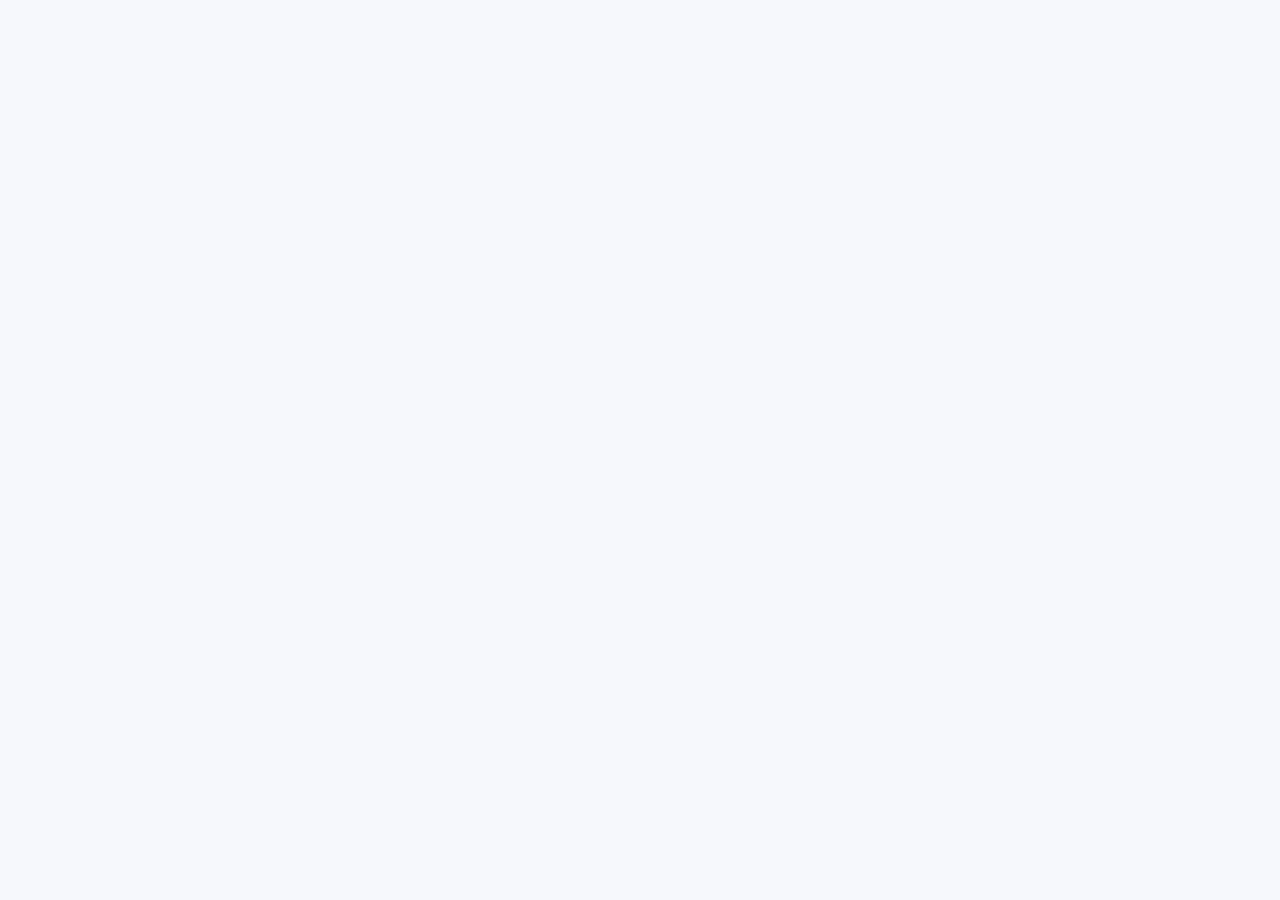
==== pokemon.html @ 33d6eaf2 "Create new page for pokemon detail" ====
<!DOCTYPE html>
<html lang="pt-br">
  <head>
    <meta charset="UTF-8" />
    <meta name="viewport" content="width=device-width, initial-scale=1.0" />

    <title>Pokémon Info</title>
    <!-- Tag Normalize -->
    <link
      rel="stylesheet"
      href="https://cdnjs.cloudflare.com/ajax/libs/normalize/8.0.1/normalize.min.css"
      integrity="sha512-NhSC1YmyruXifcj/KFRWoC561YpHpc5Jtzgvbuzx5VozKpWvQ+4nXhPdFgmx8xqexRcpAglTj9sIBWINXa8x5w=="
      crossorigin="anonymous"
      referrerpolicy="no-referrer"
    />
    <!-- Google Fonts -->
    <link rel="preconnect" href="https://fonts.googleapis.com" />
    <link rel="preconnect" href="https://fonts.gstatic.com" crossorigin />
    <link
      href="https://fonts.googleapis.com/css2?family=Comic+Neue:wght@300;400;700&family=Roboto:wght@100;300;500;700&display=swap"
      rel="stylesheet"
    />
    <link rel="stylesheet" href="assets/css/global.css" />
    <link rel="stylesheet" href="assets/css/pokedex.css" />
  </head>
<body>
  
  
  <!-- Remodelando o consumo API -->
  <script src="assets/js/pokemon-model.js"></script>
  <!-- Consumo da API -->
  <script src="assets/js/poke-api.js"></script>
  <!-- Manipulação do HTML -->
  <script src="assets/js/poke-detail.js"></script>
</body>
</html>
---- assets/css/global.css ----
* {
  font-family: "Roboto", sans-serif;
  box-sizing: border-box;
}

body {
  background-color: #f6f8fc;
}

.content {
  padding: 1rem;
  background-color: #fff;
  height: 100vh;
  width: 100vw;
}

@media screen and (min-width: 992px) {
  .content {
    max-width: 992px;
    height: auto;
    margin: 1rem auto;
    border-radius: 1rem;
  }
}
---- assets/css/pokedex.css ----
.pokemons {
  /* Separando o conteudo em uma lista */
  display: grid;
  /* Lista com duas colunas divididas igualmente */
  grid-template-columns: 1fr;
  list-style: none;
  padding: 0;
  margin: 0;
}

@media screen and (min-width: 380px) {
  .pokemons {
    grid-template-columns: 1fr 1fr;
  }
}

@media screen and (min-width: 576px) {
  .pokemons {
    grid-template-columns: 1fr 1fr 1fr;
  }
}

@media screen and (min-width: 992px) {
  .pokemons {
    grid-template-columns: 1fr 1fr 1fr 1fr;
  }
}

.normal {
  --bg-color: #a6a877;
}

.grass {
  --bg-color: #77c850;
}

.fire {
  --bg-color: #ee7f30;
}

.water {
  --bg-color: #678fee;
}

.electric {
  --bg-color: #f7cf2e;
}

.ice {
  --bg-color: #98d5d7;
}

.ground {
  --bg-color: #dfbf69;
}

.flying {
  --bg-color: #a98ff0;
}

.poison {
  --bg-color: #a040a0;
}

.fighting {
  --bg-color: #bf3029;
}

.psychic {
  --bg-color: #f65687;
}

.dark {
  --bg-color: #725847;
}

.rock {
  --bg-color: #b8a137;
}

.bug {
  --bg-color: #a8b720;
}

.ghost {
  --bg-color: #6e5896;
}

.steel {
  --bg-color: #b9b7cf;
}

.dragon {
  --bg-color: #6f38f6;
}

.fairy {
  --bg-color: #f9aec7;
}

.pokemon {
  display: flex;
  flex-direction: column;
  margin: 0.5rem;
  padding: 1rem;
  border-radius: 1rem;
  background-color: var(--bg-color);

}

.pokemon .name {
  color: #fff;
  margin-bottom: .25rem;
  text-transform: capitalize;
}

.pokemon .number {
  color: #000;
  opacity: 0.3;
  text-align: right;
  font-size: 0.625rem;
}

.pokemon .detail {
  display: flex;
  flex-direction: row;
  align-items: center;
  justify-content: space-between;
}

.pokemon .detail .types {
  padding: 0;
  margin: 0;
  list-style: none;
}

.pokemon .detail .types .type {
  background-color: var(--bg-color);
  color: white;
  padding: .25rem .5rem;
  margin: .25rem 0;
  font-size: .625rem;
  border-radius: 1rem;
  filter: brightness(1.1);
  text-align: center;
}

.pokemon .detail img {
  max-width: 100%;
  height: 70px;
}

.pagination {
  display: flex;
  flex-direction: row;
  justify-content: center;
  align-items: center;
  width: 100%;
  padding: 1rem;
}

.pagination button {
  color: #fff;
  background-color: #6c79db;
  border: none;
  border-radius: 1rem;
  padding: .25rem .5rem;
  margin: .25rem 0;
  font-size: .625rem;
}
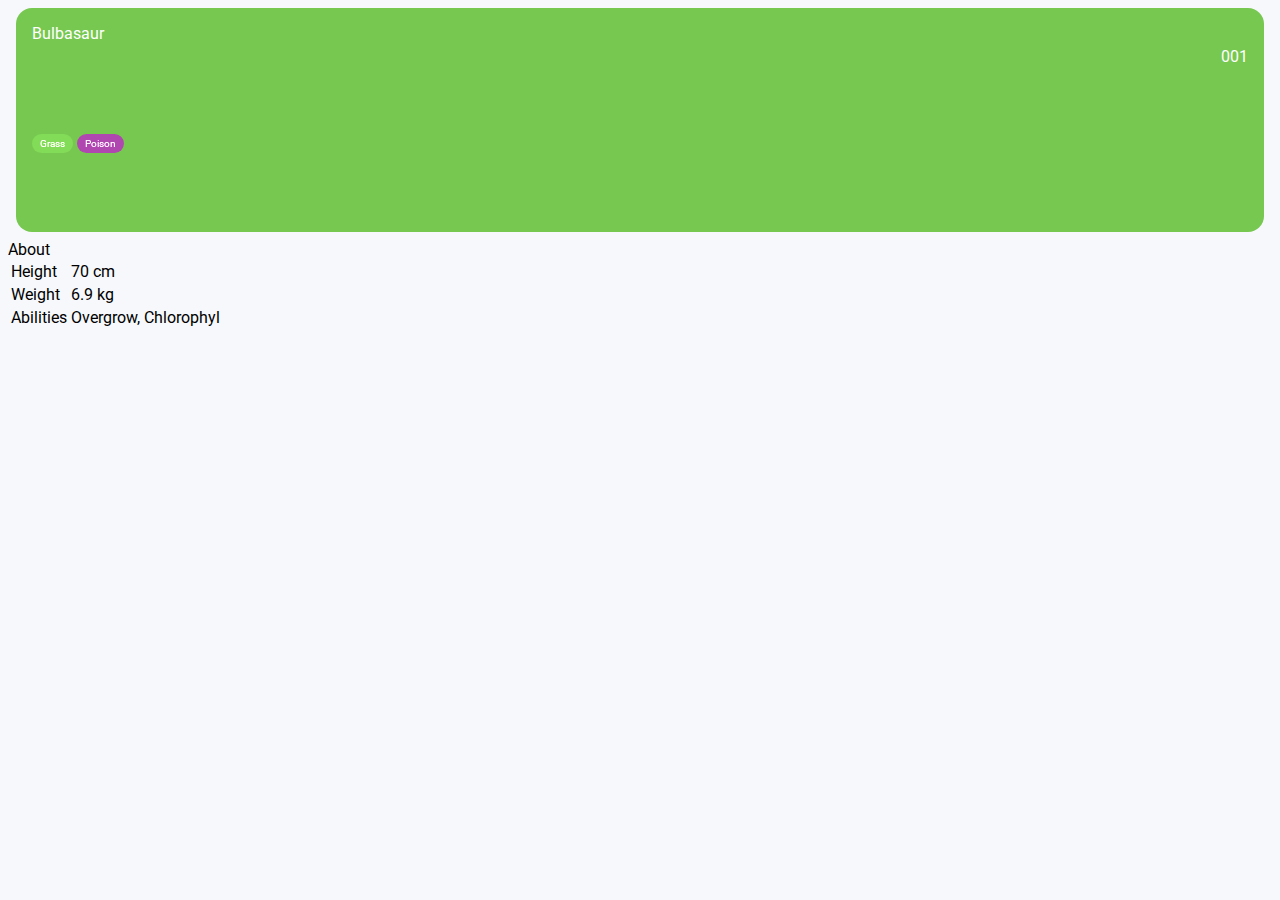
==== commit c8273b32: "Add new files" ====
--- a/pokemon.html
+++ b/pokemon.html
@@ -21,10 +21,38 @@
       rel="stylesheet"
     />
     <link rel="stylesheet" href="assets/css/global.css" />
-    <link rel="stylesheet" href="assets/css/pokedex.css" />
+    <link rel="stylesheet" href="assets/css/pokemon.css" />
   </head>
 <body>
-  
+  <div class="pokemon grass">
+    <span class="name">Bulbasaur</span>
+    <span class="order">001</span>
+    <div class="detail">
+      <ol class="types">
+        <span class="type grass">Grass</span>
+        <span class="type poison">Poison</span>
+      </ol>
+      <img src="https://raw.githubusercontent.com/PokeAPI/sprites/master/sprites/pokemon/other/official-artwork/1.png" alt="" class="picture">
+  </div>
+  </div>
+  <div>
+    <div>About</div>
+    <table>
+      <tr>
+        <td>Height</td>
+        <td>70 cm</td>
+      </tr>
+      <tr>
+        <td>Weight</td>
+        <td>6.9 kg</td>
+      </tr>
+      <tr>
+        <td>Abilities</td>
+        <td> Overgrow, Chlorophyl</td>
+      </tr>
+    </table>
+  </div>
+
   
   <!-- Remodelando o consumo API -->
   <script src="assets/js/pokemon-model.js"></script>
--- a/assets/css/pokemon.css
+++ b/assets/css/pokemon.css
@@ -0,0 +1,184 @@
+
+.pokemons {
+  /* Separando o conteudo em uma lista */
+  display: grid;
+  /* Lista com duas colunas divididas igualmente */
+  grid-template-columns: 1fr;
+  list-style: none;
+  padding: 0;
+  margin: 0;
+}
+
+@media screen and (min-width: 380px) {
+  .pokemons {
+    grid-template-columns: 1fr 1fr;
+  }
+}
+
+@media screen and (min-width: 576px) {
+  .pokemons {
+    grid-template-columns: 1fr 1fr 1fr;
+  }
+}
+
+@media screen and (min-width: 992px) {
+  .pokemons {
+    grid-template-columns: 1fr 1fr 1fr 1fr;
+  }
+}
+
+.normal {
+  --bg-color: #a6a877;
+}
+
+.grass {
+  --bg-color: #77c850;
+}
+
+.fire {
+  --bg-color: #ee7f30;
+}
+
+.water {
+  --bg-color: #678fee;
+}
+
+.electric {
+  --bg-color: #f7cf2e;
+}
+
+.ice {
+  --bg-color: #98d5d7;
+}
+
+.ground {
+  --bg-color: #dfbf69;
+}
+
+.flying {
+  --bg-color: #a98ff0;
+}
+
+.poison {
+  --bg-color: #a040a0;
+}
+
+.fighting {
+  --bg-color: #bf3029;
+}
+
+.psychic {
+  --bg-color: #f65687;
+}
+
+.dark {
+  --bg-color: #725847;
+}
+
+.rock {
+  --bg-color: #b8a137;
+}
+
+.bug {
+  --bg-color: #a8b720;
+}
+
+.ghost {
+  --bg-color: #6e5896;
+}
+
+.steel {
+  --bg-color: #b9b7cf;
+}
+
+.dragon {
+  --bg-color: #6f38f6;
+}
+
+.fairy {
+  --bg-color: #f9aec7;
+}
+
+.pokemon {
+  display: flex;
+  flex-direction: column;
+  margin: 0.5rem;
+  padding: 1rem;
+  border-radius: 1rem;
+  background-color: var(--bg-color);
+
+}
+
+.pokemon .name {
+  color: #fff;
+  margin-bottom: .25rem;
+  text-transform: capitalize;
+}
+
+.pokemon .number {
+  color: #000;
+  opacity: 0.3;
+  text-align: right;
+  font-size: 0.625rem;
+}
+
+.pokemon .detail {
+  display: flex;
+  flex-direction: row;
+  align-items: center;
+  justify-content: space-between;
+}
+
+.pokemon .detail .types {
+  padding: 0;
+  margin: 0;
+  list-style: none;
+}
+
+.pokemon .detail .types .type {
+  background-color: var(--bg-color);
+  color: white;
+  padding: .25rem .5rem;
+  margin: .25rem 0;
+  font-size: .625rem;
+  border-radius: 1rem;
+  filter: brightness(1.1);
+  text-align: center;
+}
+
+.pokemon .detail img {
+  max-width: 100%;
+  height: 70px;
+}
+
+.pagination {
+  display: flex;
+  flex-direction: row;
+  justify-content: center;
+  align-items: center;
+  width: 100%;
+  padding: 1rem;
+}
+
+.pagination button {
+  color: #fff;
+  background-color: #6c79db;
+  border: none;
+  border-radius: 1rem;
+  padding: .25rem .5rem;
+  margin: .25rem 0;
+  font-size: .625rem;
+}
+
+/* Pokemon Info Styles */
+
+.pokemon .order {
+  color: #fff;
+  text-align: right;
+  font-size: 1rem;
+}
+
+.pokemon .detail img.picture {
+  max-width: 100%;
+  height: 150px;
+}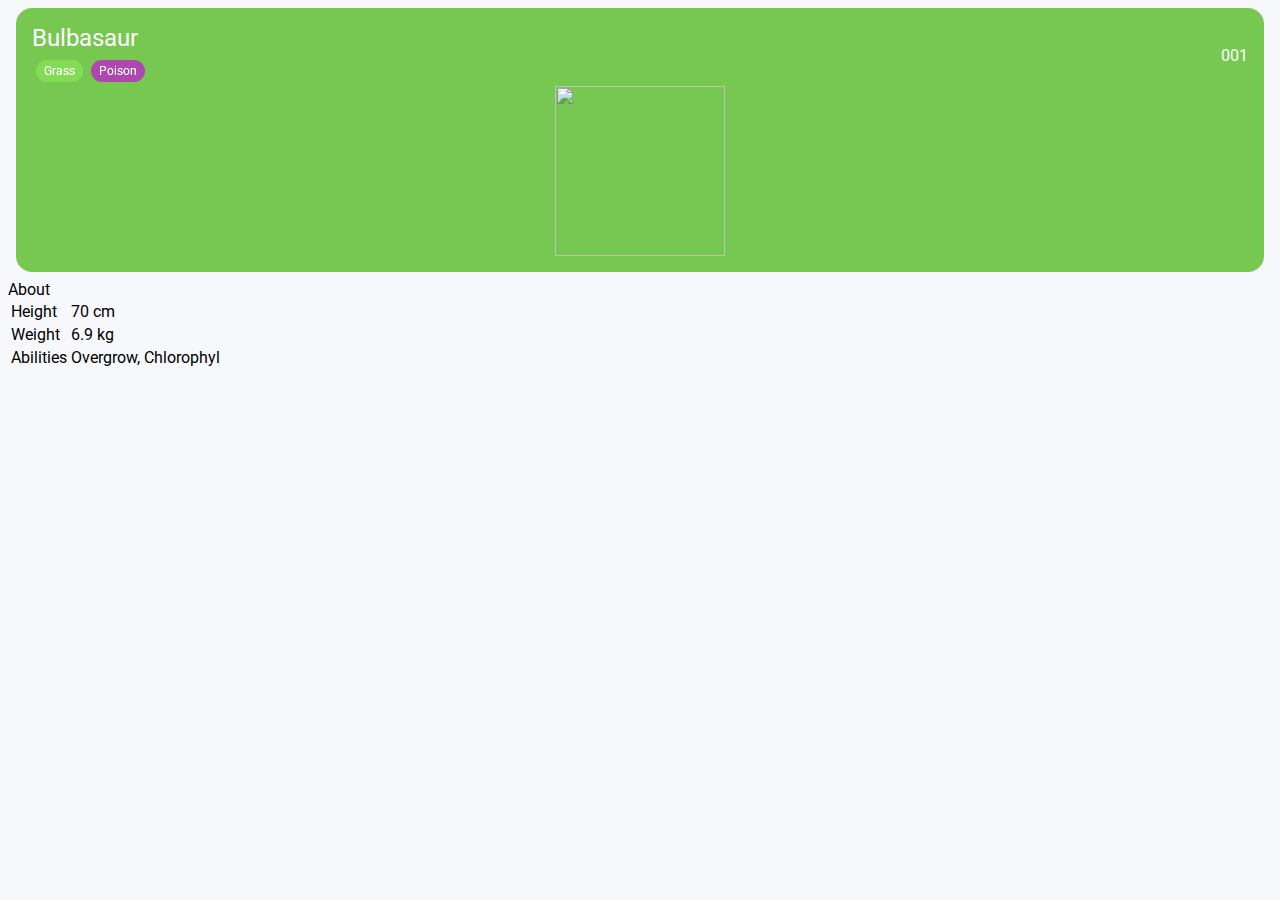
==== commit 538b19b4: "Adjust style on CSS" ====
--- a/pokemon.html
+++ b/pokemon.html
@@ -25,15 +25,17 @@
   </head>
 <body>
   <div class="pokemon grass">
-    <span class="name">Bulbasaur</span>
-    <span class="order">001</span>
-    <div class="detail">
-      <ol class="types">
-        <span class="type grass">Grass</span>
-        <span class="type poison">Poison</span>
-      </ol>
-      <img src="https://raw.githubusercontent.com/PokeAPI/sprites/master/sprites/pokemon/other/official-artwork/1.png" alt="" class="picture">
-  </div>
+    <div class="info">
+      <div>
+        <div class="name">Bulbasaur</div>
+        <ol class="types">
+          <li class="type grass">Grass</li>
+          <li class="type poison">Poison</li>
+        </ol>
+      </div>
+      <div class="order">001</div>
+    </div>
+    <img src="https://raw.githubusercontent.com/PokeAPI/sprites/master/sprites/pokemon/other/official-artwork/1.png" alt="" class="picture">
   </div>
   <div>
     <div>About</div>
--- a/assets/css/pokemon.css
+++ b/assets/css/pokemon.css
@@ -111,6 +111,7 @@
 
 .pokemon .name {
   color: #fff;
+  font-size: 1.5rem;
   margin-bottom: .25rem;
   text-transform: capitalize;
 }
@@ -129,26 +130,27 @@
   justify-content: space-between;
 }
 
-.pokemon .detail .types {
+.pokemon .info .types {
   padding: 0;
   margin: 0;
   list-style: none;
 }
 
-.pokemon .detail .types .type {
+.pokemon .info .types .type {
   background-color: var(--bg-color);
   color: white;
   padding: .25rem .5rem;
-  margin: .25rem 0;
-  font-size: .625rem;
+  margin: .25rem;
+  font-size: 0.75rem;
   border-radius: 1rem;
   filter: brightness(1.1);
   text-align: center;
 }
 
-.pokemon .detail img {
-  max-width: 100%;
-  height: 70px;
+img.picture {
+  margin: auto;
+  width: 170px;
+  height: 170px;
 }
 
 .pagination {
@@ -181,4 +183,21 @@
 .pokemon .detail img.picture {
   max-width: 100%;
   height: 150px;
+}
+
+.info {
+  display: flex;
+  flex-direction: row;
+  align-items: center;
+  justify-content: space-between;
+}
+
+ol {
+  list-style: none;
+  padding: 0;
+}
+
+li {
+  float:left;
+  /* padding-right: 20px; */
 }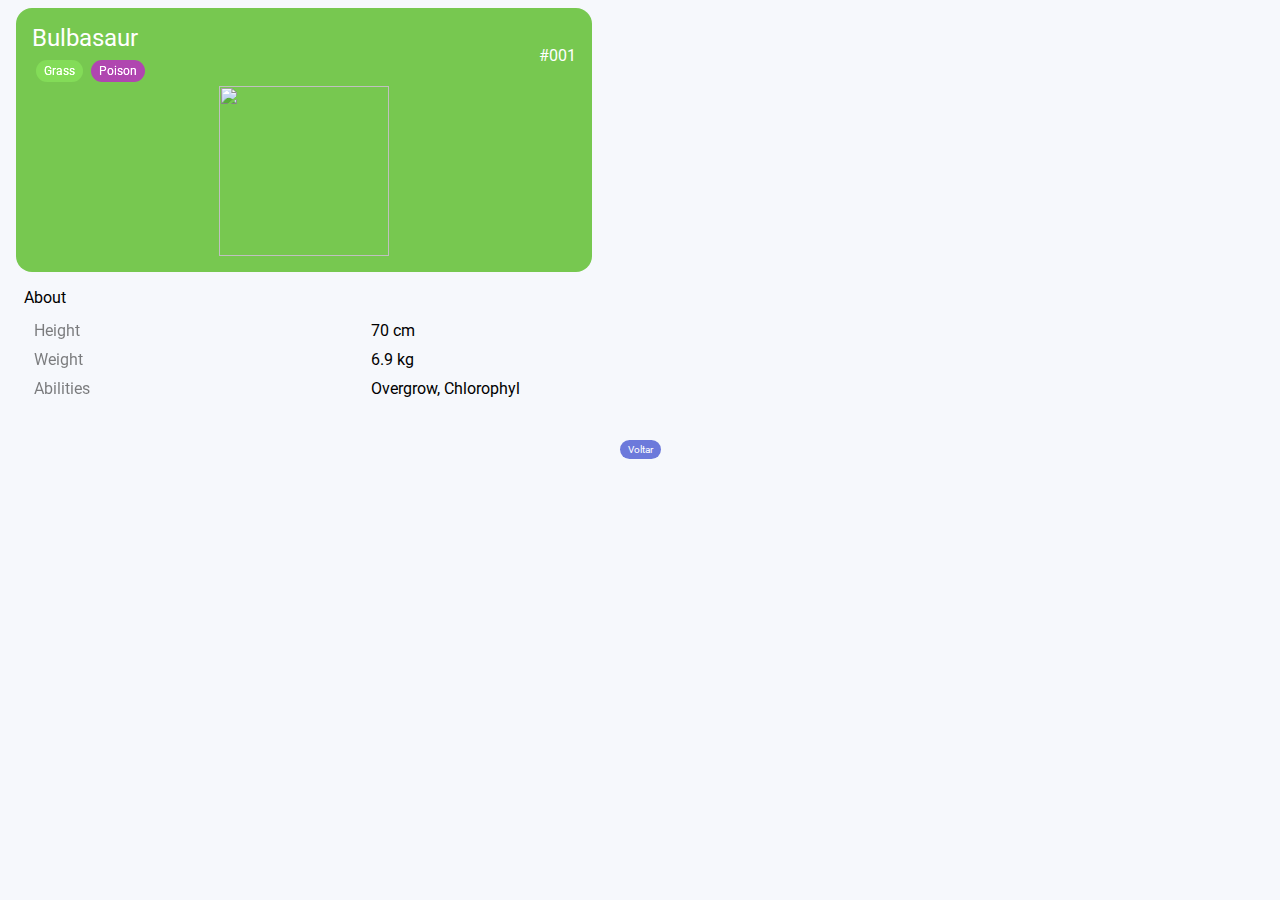
==== commit bcff6aaf: "Create a second pokemon page with style" ====
--- a/pokemon.html
+++ b/pokemon.html
@@ -33,28 +33,32 @@
           <li class="type poison">Poison</li>
         </ol>
       </div>
-      <div class="order">001</div>
+      <div class="order">#001</div>
     </div>
     <img src="https://raw.githubusercontent.com/PokeAPI/sprites/master/sprites/pokemon/other/official-artwork/1.png" alt="" class="picture">
   </div>
-  <div>
-    <div>About</div>
+  <div class="specs">
+    About
     <table>
       <tr>
-        <td>Height</td>
+        <td class="attribute">Height</td>
         <td>70 cm</td>
       </tr>
       <tr>
-        <td>Weight</td>
+        <td class="attribute">Weight</td>
         <td>6.9 kg</td>
       </tr>
       <tr>
-        <td>Abilities</td>
+        <td class="attribute">Abilities</td>
         <td> Overgrow, Chlorophyl</td>
       </tr>
     </table>
-  </div>
-
+</div>
+<div class="pagination">
+  <button id="loadMoreButton" type="button">
+    Voltar
+  </button>
+</div>
   
   <!-- Remodelando o consumo API -->
   <script src="assets/js/pokemon-model.js"></script>
--- a/assets/css/pokemon.css
+++ b/assets/css/pokemon.css
@@ -106,7 +106,7 @@
   padding: 1rem;
   border-radius: 1rem;
   background-color: var(--bg-color);
-
+  max-width: 576px;
 }
 
 .pokemon .name {
@@ -200,4 +200,21 @@
 li {
   float:left;
   /* padding-right: 20px; */
+}
+
+.specs {
+  margin: 16px;
+}
+
+.specs table {
+  margin: 8px;
+  width: 100%;
+}
+
+.specs td {
+  padding: 0.25rem 0;
+}
+
+.specs table .attribute {
+  opacity: 0.5;
 }